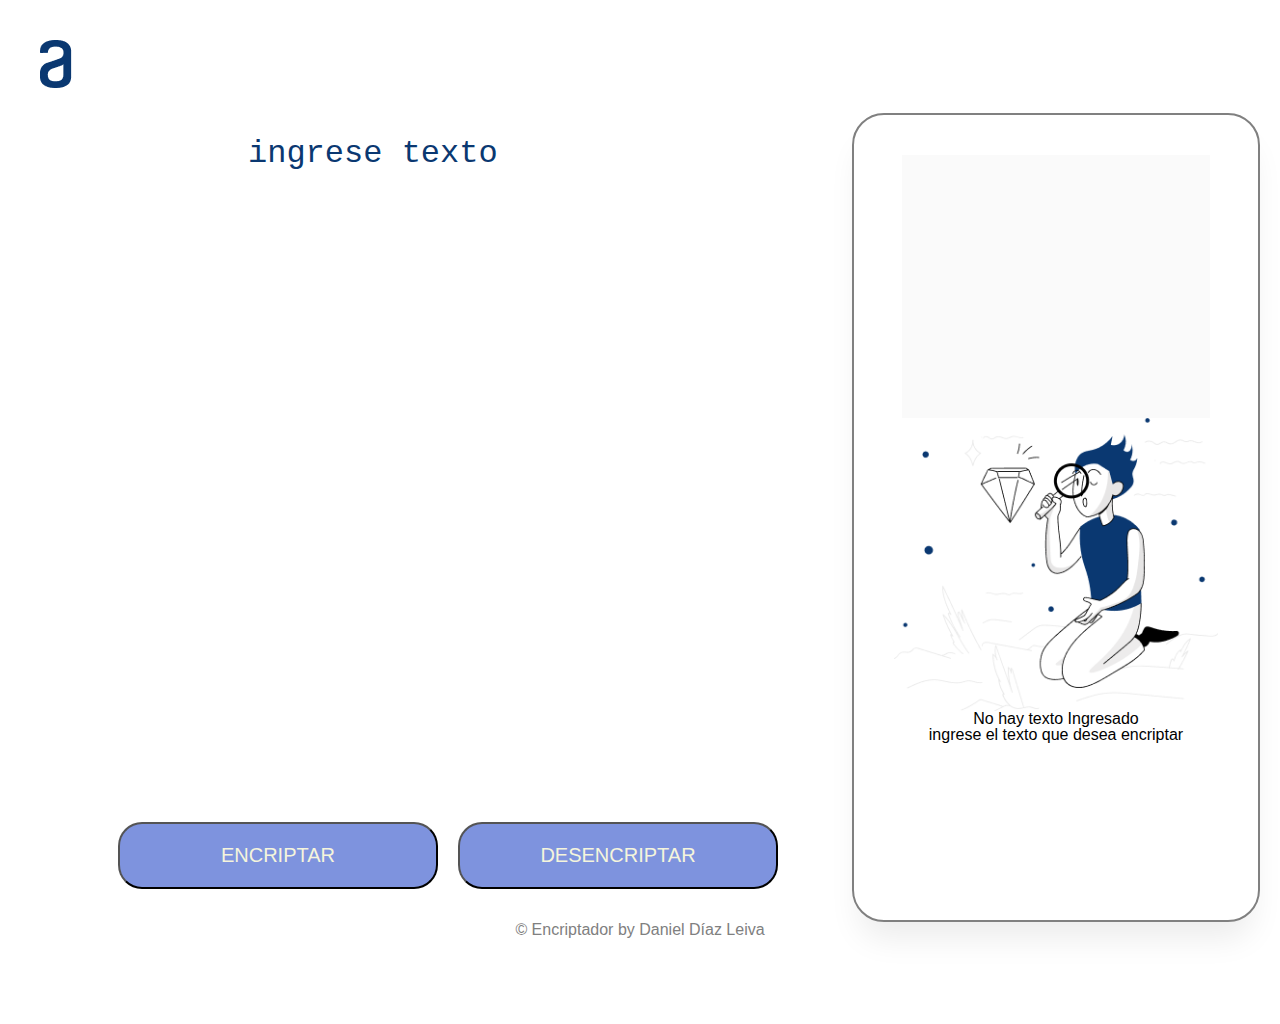
==== index.html @ 3a98d441 "orden de estilos en carpeta y cambio de nombre de index" ====
<!DOCTYPE html>

<html lang="es">

<head>
    <meta charset="UTF-8">
    <title>ENCRIPTADOR DE TEXTO</title>
    <link rel="stylesheet" href="estilos/style.css">
    <link rel="stylesheet" href="estilos/reset.css">
    <script>
        var abc = ["a", "e", "i", "o", "u"];
        var abc1 = ["á", "é", "í", "ó", "ú"];
        var codigo = ["ai", "enter", "imes", "ober", "ufat"]
        var aux1 = 0;
        var aux2 = 0;
        var n;
        var car = [2, 5, 4, 4, 4];

        function acento(cadena) {
            for (var k = 0; k < cadena.length; k++) {
                for (var l = 0; l < 5; l++) {
                    if (cadena[k] == abc1[l]) {
                        cadena[k] = abc[l];
                    }
                }
            }
            return cadena;
        }

        function encriptar() {
            if (aux1 == 0) {
                aux1 = 1;
                aux2 = 1;
                document.getElementById("info1").textContent = "Presione COPIAR para DESENCRIPTAR el texto";
                document.getElementById("info2").textContent = "Presione REINICIAR para ingresar nuevo texto";
                document.getElementById("img2").style.visibility = "hidden";
                document.getElementById("btn3").style.visibility = "visible";
                var txt = document.getElementById("texto-ingresado").value.toLowerCase();
                var arreglo2 = [];
                arreglo2 = txt.split("");
                arreglo2 = acento(arreglo2);
                var arregloenc = [];
                for (var a = 0; a < arreglo2.length; a++) {
                    n = 1;
                    if (arreglo2[a] == " ") {
                        arregloenc[a] = " ";
                    }
                    else {
                        for (var h = 0; h < 5; h++) {
                            if (arreglo2[a] == abc[h]) {
                                arregloenc[a] = codigo[h];
                                n = 0;
                            }
                        }
                        if (n == 1) {
                            arregloenc[a] = arreglo2[a];
                        }
                    }
                }
                document.getElementById("texto-encriptado").value = arregloenc.join("");
                document.getElementById("texto-ingresado").value = "";
                txtcontrol = 0;
            }
        }

        function desencriptar() {
            if (aux2 == 0) {
                aux2 = 1;
                aux1 = 1;
                document.getElementById("info1").textContent = "El texto ha sido revelado";
                document.getElementById("info2").textContent = "Presione REINICIAR para ingresar nuevo texto";
                document.getElementById("img2").style.visibility = "hidden";
                document.getElementById("btn3").style.visibility = "visible";
                var txt2 = document.getElementById("texto-ingresado").value.toLowerCase();
                var auxencriptado = [];
                auxencriptado = txt2.split("");
                auxencriptado = acento(auxencriptado);
                var arreglo = [];
                var w = 0;
                var a = 0;
                while (a < auxencriptado.length) {
                    n = 1;
                    if (auxencriptado[a] == " ") {
                        arreglo[w] = " ";
                        a = a + 1;
                        w = w + 1;
                    }
                    else {
                        for (var h = 0; h < 5; h++) {
                            if (auxencriptado[a] == abc[h]) {
                                arreglo[w] = abc[h];
                                n = 0;
                                a = a + car[h];
                                w = w + 1;
                            }
                        }
                        if (n == 1) {
                            arreglo[w] = auxencriptado[a];
                            a = a + 1;
                            w = w + 1;
                        }
                    }
                }
                document.getElementById("texto-encriptado").value = arreglo.join("");
                document.getElementById("texto-ingresado").value = "";
                txtcontrol = 1;
            }
        }

        function copiar() {
            document.getElementById("texto-ingresado").value = document.getElementById("texto-encriptado").value;
            document.getElementById("texto-encriptado").value = "";
            document.getElementById("info1").textContent = "Presione DESENCRIPTAR para revelar el texto";
            document.getElementById("info2").textContent = "Presione REINICIAR ingresar nuevo texto";
            document.getElementById("img2").style.visibility = "visible";
            document.getElementById("btn3").style.visibility = "hidden";
            if (txtcontrol == 0) {
                aux2 = 0;
            }
            else {
                aux1 = 0;
            }
        }

    </script>
</head>

<body class="caja">
    <div class="logo">
        <img src="imagenes/logo.png">
    </div>
    <div class="texto">
        <textarea id="texto-ingresado" class="input-texto-ingresado" wrap="hard" rows="10"
            onclick="this.value=''">ingrese texto</textarea>
    </div>
    <div class="resultado">
        <div class="texto-encriptado">
            <textarea id="texto-encriptado" class="input-texto-encriptado" wrap="hard" rows="10" disabled> </textarea>
            <img class="img" id="img2" src="imagenes/logo2.png" style="visibility: visible;">
            <div class="info1">
                <h2 id="info1" style="visibility: visible;"> No hay texto Ingresado </h2>
            </div>
            <div class="info2">
                <h3 id="info2" style="visibility: visible;"> ingrese el texto que desea encriptar </h3>
            </div>
        </div>
        <div class="copiar">
            <button class="botton" name="btn3" id="btn3" onclick="copiar()" style="visibility: hidden;">COPIAR</button>
        </div>
    </div>
    <div class="botones">
        <button class="botton" name="btn1" id="btn1" onclick="encriptar()">ENCRIPTAR</button>
        <button class="botton" name="btn2" id="btn2" onclick="desencriptar()">DESENCRIPTAR</button>
    </div>
    <footer class="footer">
        <p class="copyrigth"> © Encriptador by Daniel Díaz Leiva </p>
    </footer>

</body>

</html>
---- estilos/style.css ----
.caja {
    display: grid;
    max-width: 1440px;
    max-height: 1024px;
    font-family: 'Gill Sans', 'Gill Sans MT', Calibri, 'Trebuchet MS', sans-serif;
    /*border: solid 2px red;*/
    grid-template: "lg lg lg" 11%
        ". txt res" 66%
        ". btn res" 13%
        "ft ft ft" 10% /
        5% 60% 35%;

}

.logo {
    grid-area: lg;
    margin: 40px auto 20px 40px;
}

.texto {
    grid-area: txt;
    display: flex;
}

.botones {
    grid-area: btn;
    display: flex;
    flex-direction: row;
    align-items: center;
    gap: 20px;
    margin: auto;

}

.resultado {
    grid-area: res;
    border: solid 2px grey;
    margin: 0 20px;
    background: #FFFFFF;
    box-shadow: 0px 24px 32px -8px rgba(0, 0, 0, 0.08);
    border-radius: 32px;
}

.footer {
    grid-area: ft;
}

.resultado {
    display: grid;
    grid-template: "txte" 83%
        "cp" 17% /
        100%;
}

.img {
    width: 100%;
    height: auto;
    display: flex;
    margin: auto auto;
}

.info1,
.info2 {
    display: flex;
    flex-direction: row;
    align-items: flex-start;
}

.texto-encriptado {
    grid-area: txte;


}

.input-texto-ingresado {

    max-width: 523px;
    height: 400px;
    margin: 0 auto;
    margin-top: 20px;

    font-style: normal;
    font-weight: 400;
    font-size: 32px;
    color: #0A3871;
    border: none;
}

.input-texto-encriptado {
    max-width: 336px;
    height: 600px;

    font-style: normal;
    font-weight: 400;
    font-size: 24px;
    color: #495057;
    border: none;
}

.texto-encriptado {
    display: flex;
    margin: 20px;
    padding: 20px;
    flex-direction: column;
    align-items: center;
}

textarea {
    resize: none;
}

.copiar {
    grid-area: cp;
    display: flex;
    flex-direction: row;
    align-items: center;
    gap: 5px;
    margin: auto;
}



.botton {
    display: inline-block;
    align-items: center;
    padding: 20px;
    color: beige;
    font-weight: 400;
    font-size: 20px;
    max-width: 320px;
    width: 25vw;
    height: 67px;
    min-width: 200px;

    /* Dark blue/dark-blue-300 */

    background: #7e93de;
    border-radius: 24px;

}

p {

    font-style: normal;
    font-weight: 400;
    font-size: 22px;
    text-align: center;
    color: grey;
}

@media screen and (max-width: 780px){

    .caja {
        display: grid;
        max-width: 780px;
        max-height: 1384px;
        font-family: 'Gill Sans', 'Gill Sans MT', Calibri, 'Trebuchet MS', sans-serif;
        /*border: solid 2px red;*/
        grid-template: "lg" 10%
            " txt " 40%
            "btn" 10%
            "res" 33%
            "ft" 7%/ 100%;
    
}
#img2{
    display: none;
}
    
}
@media screen and (max-width: 480px){

    .caja {
        display: grid;
        max-width: 480px;
        min-width: 320px;
        font-family: 'Gill Sans', 'Gill Sans MT', Calibri, 'Trebuchet MS', sans-serif;
        /*border: solid 2px red;*/
        grid-template: "lg" 10%
            " txt " 40%
            "btn" 10%
            "res" 33%
            "ft" 7%/ 100%;
    
}
#img2{
    display: none;
}
.botones{
    flex-direction: column;
    align-items: center;
}
    
}
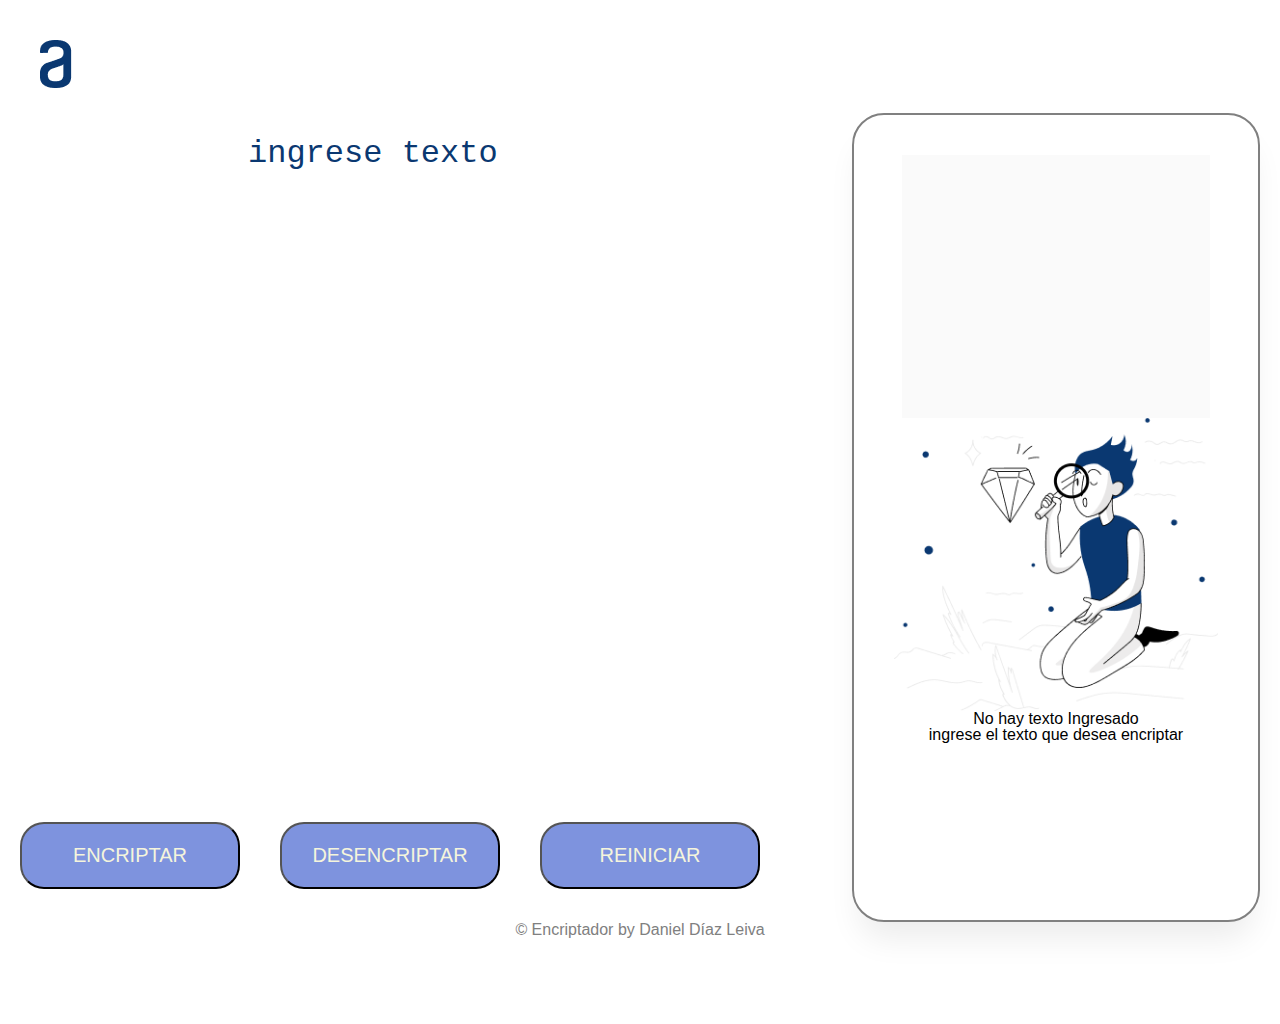
==== commit 3e07b2db: "creacion boton reiniciar-falta funcion reiniciar y mejorar css" ====
--- a/index.html
+++ b/index.html
@@ -151,6 +151,7 @@
     <div class="botones">
         <button class="botton" name="btn1" id="btn1" onclick="encriptar()">ENCRIPTAR</button>
         <button class="botton" name="btn2" id="btn2" onclick="desencriptar()">DESENCRIPTAR</button>
+        <button class="botton" name="btn4" id="btn4" onclick="dreiniciar()">REINICIAR</button>
     </div>
     <footer class="footer">
         <p class="copyrigth"> © Encriptador by Daniel Díaz Leiva </p>
--- a/estilos/style.css
+++ b/estilos/style.css
@@ -6,7 +6,7 @@
     /*border: solid 2px red;*/
     grid-template: "lg lg lg" 11%
         ". txt res" 66%
-        ". btn res" 13%
+        "btn btn res" 13%
         "ft ft ft" 10% /
         5% 60% 35%;
 
@@ -27,8 +27,7 @@
     display: flex;
     flex-direction: row;
     align-items: center;
-    gap: 20px;
-    margin: auto;
+   
 
 }
 
@@ -127,10 +126,11 @@
     color: beige;
     font-weight: 400;
     font-size: 20px;
-    max-width: 320px;
-    width: 25vw;
+    max-width: 220px;
+    width: 20vw;
     height: 67px;
     min-width: 200px;
+    margin: 20px;
 
     /* Dark blue/dark-blue-300 */
 
@@ -177,9 +177,9 @@
         font-family: 'Gill Sans', 'Gill Sans MT', Calibri, 'Trebuchet MS', sans-serif;
         /*border: solid 2px red;*/
         grid-template: "lg" 10%
-            " txt " 40%
-            "btn" 10%
-            "res" 33%
+            " txt " 30%
+            "btn" 23%
+            "res" 30%
             "ft" 7%/ 100%;
     
 }
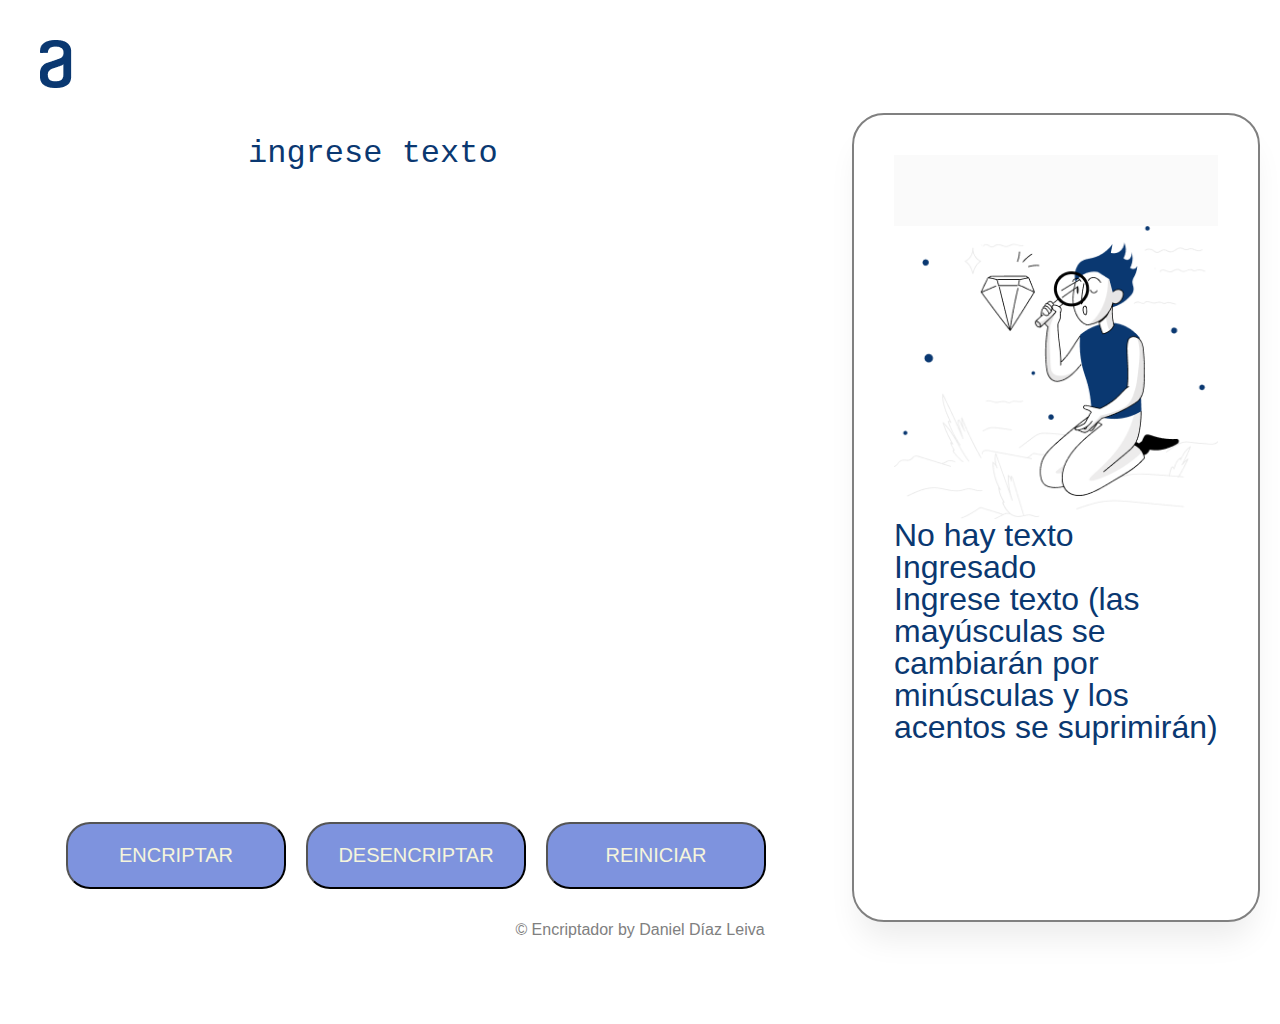
==== commit a5bdb450: "css mejorado... funcion reiniciar creada... script mejorado... falta pulir codigo sin uso" ====
--- a/index.html
+++ b/index.html
@@ -11,8 +11,9 @@
         var abc = ["a", "e", "i", "o", "u"];
         var abc1 = ["á", "é", "í", "ó", "ú"];
         var codigo = ["ai", "enter", "imes", "ober", "ufat"]
-        var aux1 = 0;
-        var aux2 = 0;
+        var aux1 = 1;
+        var aux2 = 1;
+        var aux3 = 3;
         var n;
         var car = [2, 5, 4, 4, 4];
 
@@ -26,84 +27,114 @@
             }
             return cadena;
         }
+        function reiniciar() {
+            document.getElementById("info1").textContent = "No hay texto ingresado";
+            document.getElementById("info2").textContent = "Ingrese texto (las mayúsculas se cambiarán por minúsculas y los acentos se suprimirán)";
+            document.getElementById("img2").style.visibility = "visible";
+            document.getElementById("btn3").style.visibility = "hidden";
+            document.getElementById("texto-ingresado").value = "Ingrese texto";
+            document.getElementById("texto-encriptado").value = "";
+            aux3 = 3;
+            aux1 = 1;
+            aux2 = 1;
+        }
+        function encriptar() {
 
-        function encriptar() {
             if (aux1 == 0) {
-                aux1 = 1;
-                aux2 = 1;
-                document.getElementById("info1").textContent = "Presione COPIAR para DESENCRIPTAR el texto";
-                document.getElementById("info2").textContent = "Presione REINICIAR para ingresar nuevo texto";
-                document.getElementById("img2").style.visibility = "hidden";
-                document.getElementById("btn3").style.visibility = "visible";
-                var txt = document.getElementById("texto-ingresado").value.toLowerCase();
-                var arreglo2 = [];
-                arreglo2 = txt.split("");
-                arreglo2 = acento(arreglo2);
-                var arregloenc = [];
-                for (var a = 0; a < arreglo2.length; a++) {
-                    n = 1;
-                    if (arreglo2[a] == " ") {
-                        arregloenc[a] = " ";
-                    }
-                    else {
-                        for (var h = 0; h < 5; h++) {
-                            if (arreglo2[a] == abc[h]) {
-                                arregloenc[a] = codigo[h];
-                                n = 0;
+                if (document.getElementById("texto-ingresado").value == "") {
+                    alert("no ha ingresado texto");
+                    reiniciar();
+                }
+                else {
+                    aux1 = 1;
+                    aux2 = 1;
+                    document.getElementById("info1").textContent = "Presione COPIAR para DESENCRIPTAR el texto";
+                    document.getElementById("info2").textContent = "Presione REINICIAR para ingresar nuevo texto";
+                    document.getElementById("img2").style.visibility = "hidden";
+                    document.getElementById("btn3").style.visibility = "visible";
+                    var txt = document.getElementById("texto-ingresado").value.toLowerCase();
+                    var arreglo2 = [];
+                    arreglo2 = txt.split("");
+                    arreglo2 = acento(arreglo2);
+                    var arregloenc = [];
+                    for (var a = 0; a < arreglo2.length; a++) {
+                        n = 1;
+                        if (arreglo2[a] == " ") {
+                            arregloenc[a] = " ";
+                        }
+                        else {
+                            for (var h = 0; h < 5; h++) {
+                                if (arreglo2[a] == abc[h]) {
+                                    arregloenc[a] = codigo[h];
+                                    n = 0;
+                                }
+                            }
+                            if (n == 1) {
+                                arregloenc[a] = arreglo2[a];
                             }
                         }
-                        if (n == 1) {
-                            arregloenc[a] = arreglo2[a];
-                        }
                     }
+                    document.getElementById("texto-encriptado").value = arregloenc.join("");
+                    document.getElementById("texto-ingresado").value = "";
+                    txtcontrol = 0;
                 }
-                document.getElementById("texto-encriptado").value = arregloenc.join("");
-                document.getElementById("texto-ingresado").value = "";
-                txtcontrol = 0;
             }
         }
+        function cursor() {
+            if (aux3 == 3) {
+                aux3 = 0;
+                document.getElementById("texto-ingresado").value = "";
+                aux1 = 0;
+                aux2 = 0;
+            }
+        }
+        function desencriptar() {
 
-        function desencriptar() {
             if (aux2 == 0) {
-                aux2 = 1;
-                aux1 = 1;
-                document.getElementById("info1").textContent = "El texto ha sido revelado";
-                document.getElementById("info2").textContent = "Presione REINICIAR para ingresar nuevo texto";
-                document.getElementById("img2").style.visibility = "hidden";
-                document.getElementById("btn3").style.visibility = "visible";
-                var txt2 = document.getElementById("texto-ingresado").value.toLowerCase();
-                var auxencriptado = [];
-                auxencriptado = txt2.split("");
-                auxencriptado = acento(auxencriptado);
-                var arreglo = [];
-                var w = 0;
-                var a = 0;
-                while (a < auxencriptado.length) {
-                    n = 1;
-                    if (auxencriptado[a] == " ") {
-                        arreglo[w] = " ";
-                        a = a + 1;
-                        w = w + 1;
-                    }
-                    else {
-                        for (var h = 0; h < 5; h++) {
-                            if (auxencriptado[a] == abc[h]) {
-                                arreglo[w] = abc[h];
-                                n = 0;
-                                a = a + car[h];
+                if (document.getElementById("texto-ingresado").value == "") {
+                    alert("no ha ingresado texto");
+                    reiniciar();
+                } else {
+                    aux2 = 1;
+                    aux1 = 1;
+                    document.getElementById("info1").textContent = "El texto ha sido revelado";
+                    document.getElementById("info2").textContent = "Presione REINICIAR para ingresar nuevo texto o COPIAR para volver a encriptar";
+                    document.getElementById("img2").style.visibility = "hidden";
+                    document.getElementById("btn3").style.visibility = "visible";
+                    var txt2 = document.getElementById("texto-ingresado").value.toLowerCase();
+                    var auxencriptado = [];
+                    auxencriptado = txt2.split("");
+                    auxencriptado = acento(auxencriptado);
+                    var arreglo = [];
+                    var w = 0;
+                    var a = 0;
+                    while (a < auxencriptado.length) {
+                        n = 1;
+                        if (auxencriptado[a] == " ") {
+                            arreglo[w] = " ";
+                            a = a + 1;
+                            w = w + 1;
+                        }
+                        else {
+                            for (var h = 0; h < 5; h++) {
+                                if (auxencriptado[a] == abc[h]) {
+                                    arreglo[w] = abc[h];
+                                    n = 0;
+                                    a = a + car[h];
+                                    w = w + 1;
+                                }
+                            }
+                            if (n == 1) {
+                                arreglo[w] = auxencriptado[a];
+                                a = a + 1;
                                 w = w + 1;
                             }
                         }
-                        if (n == 1) {
-                            arreglo[w] = auxencriptado[a];
-                            a = a + 1;
-                            w = w + 1;
-                        }
                     }
+                    document.getElementById("texto-encriptado").value = arreglo.join("");
+                    document.getElementById("texto-ingresado").value = "";
+                    txtcontrol = 1;
                 }
-                document.getElementById("texto-encriptado").value = arreglo.join("");
-                document.getElementById("texto-ingresado").value = "";
-                txtcontrol = 1;
             }
         }
 
@@ -130,18 +161,19 @@
         <img src="imagenes/logo.png">
     </div>
     <div class="texto">
-        <textarea id="texto-ingresado" class="input-texto-ingresado" wrap="hard" rows="10"
-            onclick="this.value=''">ingrese texto</textarea>
+        <textarea id="texto-ingresado" class="input-texto-ingresado" wrap="hard"
+            onclick="cursor()">ingrese texto</textarea>
     </div>
     <div class="resultado">
         <div class="texto-encriptado">
-            <textarea id="texto-encriptado" class="input-texto-encriptado" wrap="hard" rows="10" disabled> </textarea>
+            <textarea id="texto-encriptado" class="input-texto-encriptado" wrap="hard" disabled> </textarea>
             <img class="img" id="img2" src="imagenes/logo2.png" style="visibility: visible;">
             <div class="info1">
                 <h2 id="info1" style="visibility: visible;"> No hay texto Ingresado </h2>
             </div>
             <div class="info2">
-                <h3 id="info2" style="visibility: visible;"> ingrese el texto que desea encriptar </h3>
+                <h3 id="info2" style="visibility: visible;"> Ingrese texto (las mayúsculas se cambiarán por minúsculas y
+                    los acentos se suprimirán) </h3>
             </div>
         </div>
         <div class="copiar">
@@ -151,7 +183,7 @@
     <div class="botones">
         <button class="botton" name="btn1" id="btn1" onclick="encriptar()">ENCRIPTAR</button>
         <button class="botton" name="btn2" id="btn2" onclick="desencriptar()">DESENCRIPTAR</button>
-        <button class="botton" name="btn4" id="btn4" onclick="dreiniciar()">REINICIAR</button>
+        <button class="botton" name="btn4" id="btn4" onclick="reiniciar()">REINICIAR</button>
     </div>
     <footer class="footer">
         <p class="copyrigth"> © Encriptador by Daniel Díaz Leiva </p>
--- a/estilos/style.css
+++ b/estilos/style.css
@@ -27,6 +27,8 @@
     display: flex;
     flex-direction: row;
     align-items: center;
+    margin: auto;
+    padding: 10px;
    
 
 }
@@ -38,7 +40,7 @@
     background: #FFFFFF;
     box-shadow: 0px 24px 32px -8px rgba(0, 0, 0, 0.08);
     border-radius: 32px;
-}
+   }
 
 .footer {
     grid-area: ft;
@@ -63,10 +65,17 @@
     display: flex;
     flex-direction: row;
     align-items: flex-start;
-}
+    font-style: normal;
+    font-weight: 400;
+    font-size: 32px;
+    color: #0A3871;
+    border: none;
+}
+
 
 .texto-encriptado {
     grid-area: txte;
+    margin-right: 10px;
 
 
 }
@@ -86,9 +95,8 @@
 }
 
 .input-texto-encriptado {
-    max-width: 336px;
+   
     height: 600px;
-
     font-style: normal;
     font-weight: 400;
     font-size: 24px;
@@ -101,7 +109,6 @@
     margin: 20px;
     padding: 20px;
     flex-direction: column;
-    align-items: center;
 }
 
 textarea {
@@ -122,7 +129,6 @@
 .botton {
     display: inline-block;
     align-items: center;
-    padding: 20px;
     color: beige;
     font-weight: 400;
     font-size: 20px;
@@ -130,7 +136,7 @@
     width: 20vw;
     height: 67px;
     min-width: 200px;
-    margin: 20px;
+    margin: 10px;
 
     /* Dark blue/dark-blue-300 */
 
@@ -148,31 +154,60 @@
     color: grey;
 }
 
-@media screen and (max-width: 780px){
+@media screen and (max-width: 1080px){
+
+    .caja {
+        display: grid;
+        max-width: 1080px;
+        max-height: 1384px;
+        font-family: 'Gill Sans', 'Gill Sans MT', Calibri, 'Trebuchet MS', sans-serif;
+        /*border: solid 2px red;*/
+        grid-template: "lg lg" 10%
+            " txt res" 60%
+            "btn btn" 20%
+            "ft ft" 10%/ 50% 50%;
+    
+}
+#img2{
+    display: none;
+}
+.botones {
+    display: flex;
+    flex-direction: row;
+    align-items: center;
+    margin: auto;
+}
+}
+/*@media screen and (max-width: 780px){
 
     .caja {
         display: grid;
         max-width: 780px;
         max-height: 1384px;
         font-family: 'Gill Sans', 'Gill Sans MT', Calibri, 'Trebuchet MS', sans-serif;
-        /*border: solid 2px red;*/
+
         grid-template: "lg" 10%
-            " txt " 40%
+            " txt " 35%
             "btn" 10%
-            "res" 33%
-            "ft" 7%/ 100%;
-    
-}
+            "res" 35%
+            "ft" 10%/ 100%;
+    
 #img2{
     display: none;
 }
-    
-}
-@media screen and (max-width: 480px){
+.botones {
+    display: flex;
+    flex-direction: row;
+    align-items: center;
+    margin: auto;
+}   
+}
+}*/
+@media screen and (max-width: 780px){
 
     .caja {
         display: grid;
-        max-width: 480px;
+        max-width: 780px;
         min-width: 320px;
         font-family: 'Gill Sans', 'Gill Sans MT', Calibri, 'Trebuchet MS', sans-serif;
         /*border: solid 2px red;*/
